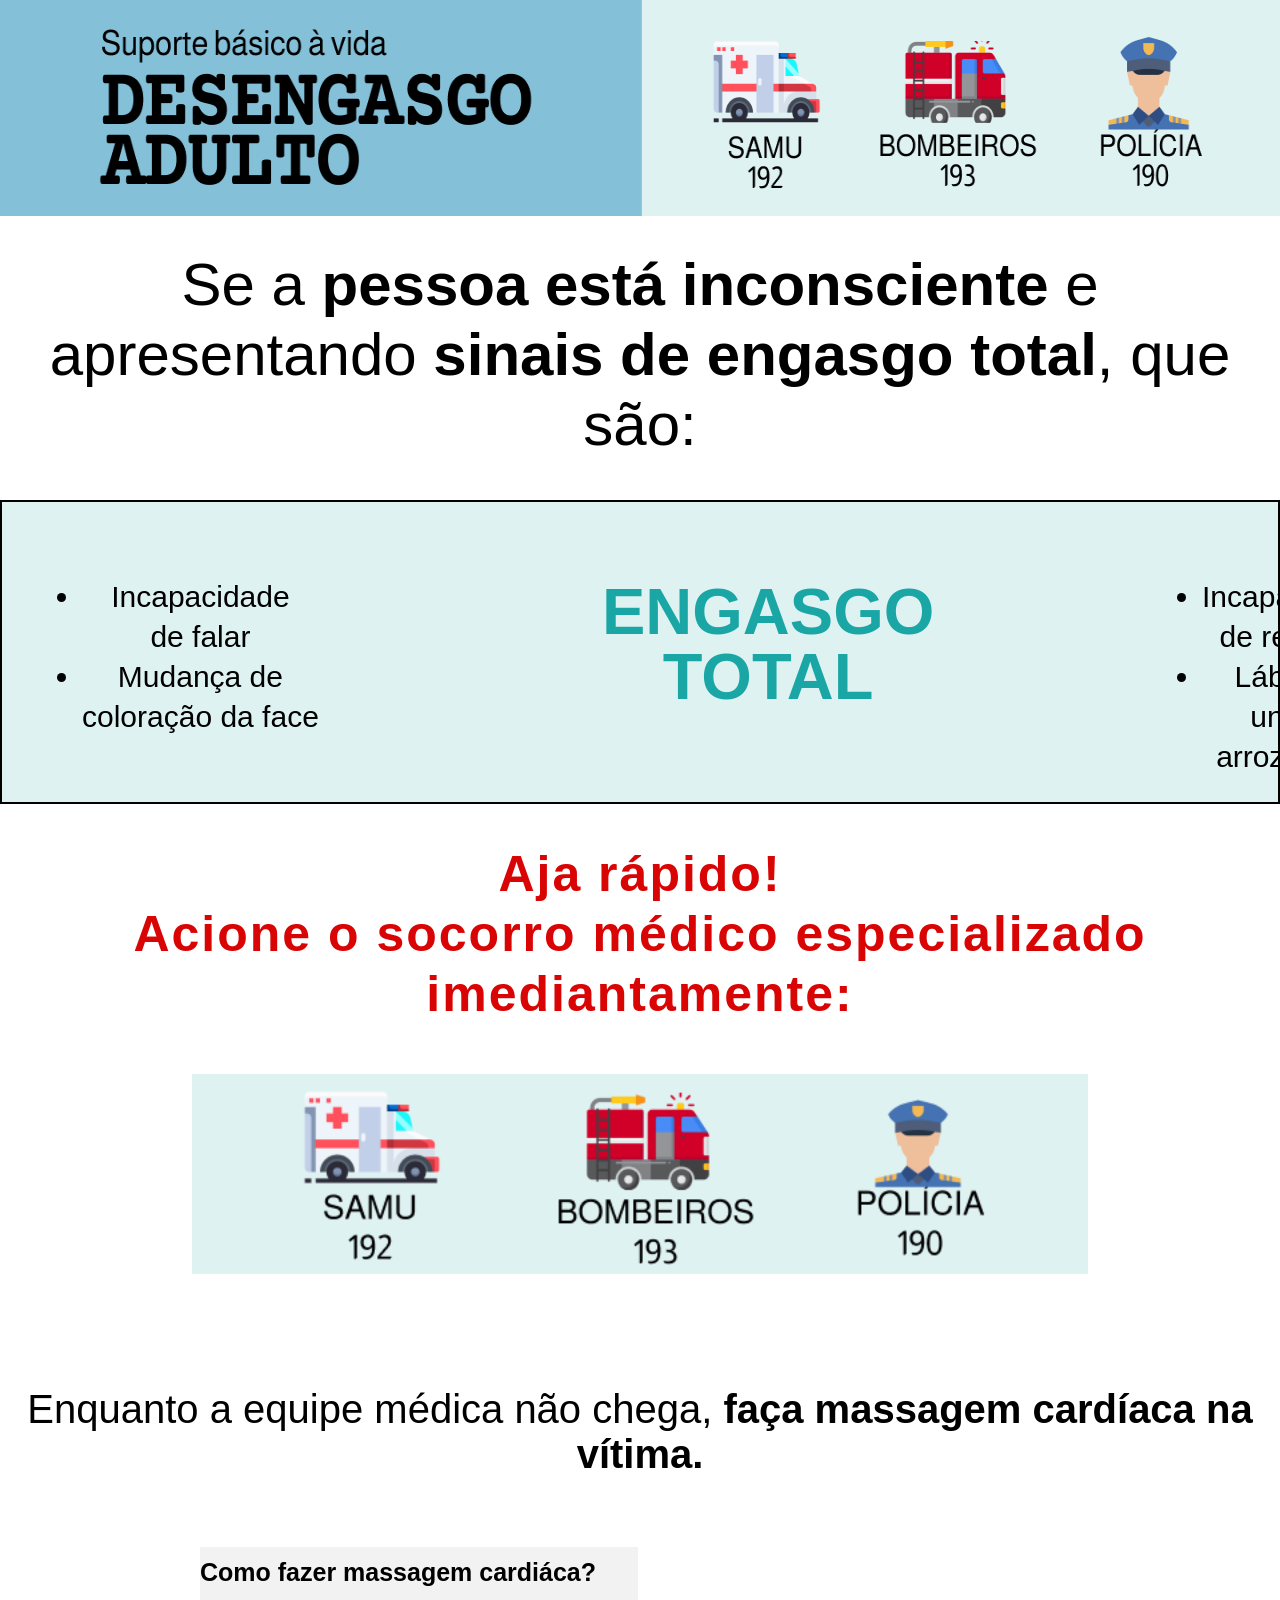
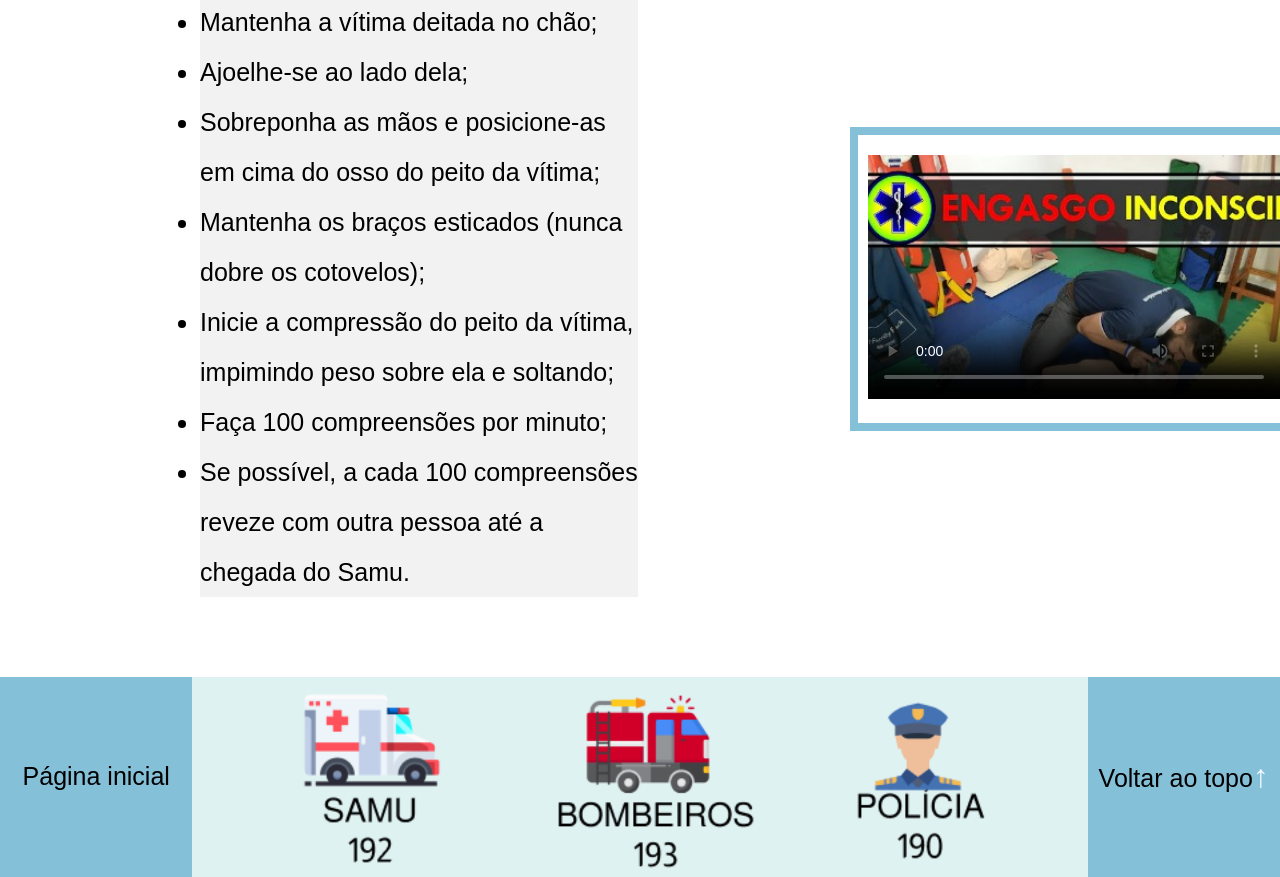
==== 1 - ATIVIDADES - uniesp_introducao_a_programacao/TECNOLOGIA PARA FRONT-END I/TED AV2/index_inconsciente.html @ 558fb5e0 "04.12.2022" ====
<!DOCTYPE html>
<html lang="en">
<head>
    <meta charset="UTF-8">
    <meta name="viewport" content="width=device-width, initial-scale=1.0">
    <link rel="stylesheet" href="CSS/style_inconsciente.css">
    <link rel="shortcut icon" href="./img/sos.png">

    <title>Desengasgo Adulto</title>
</head>
<body>
    
    <div class="container">

        <div class="nav"> <!--Cabeçalho-->
            <img src="./img/cabeçalho.png" alt="cabecalho" class="img">
        </div>

        <div class="conteudo1"> <!---Sub-titulo-->
            <p>Se a <b>pessoa está inconsciente</b> e <br> apresentando <b>sinais de engasgo total</b>, que são:</p>
        </div>

        <div class="conteudo2"> <!---Textos abaixo do sub-titulo-->
            <div id="titulo1">
                <p>ENGASGO <br>TOTAL</p>
            </div>
                <div class="menuesquerdo">
                    <ul>
                        <li>Incapacidade <br>de falar</li>
                        <li>Mudança de <br>coloração da face</li>
                    </ul>
                </div>
                <div class="menudireito">    
                    <ul>
                        <li>Incapacidade <br>de respirar</li>
                        <li>Lábios e unhas arrozeados</li>
                    </ul>
                </div>
        </div>

        <div class="conteudo3">
            <p>Aja rápido! <br>Acione o socorro médico especializado imediantamente:</p>
            <img src="./img/emergencia.png" alt="emergencia" class="img">
        </div>
            
        <div class="conteudo4"> <!---Texto e video-->
                <div id="titulo2">
                    <p>Enquanto a equipe médica não chega, <b>faça massagem cardíaca na vítima.</b></p>
                </div>
            <div class="massagemcardiaca">
                <ul>
                    <p><b>Como fazer massagem cardiáca?</b></p>
                    <li>Mantenha a vítima deitada no chão;</li>
                    <li>Ajoelhe-se ao lado dela;</li>
                    <li>Sobreponha as mãos e posicione-as <br>em cima do osso do peito da vítima;</li>
                    <li>Mantenha os braços esticados (nunca <br>dobre os cotovelos);</li>
                    <li>Inicie a compressão do peito da vítima, <br>impimindo peso sobre ela e soltando;</li>
                    <li>Faça 100 compreensões por minuto;</li>
                    <li>Se possível, a cada 100 compreensões <br>reveze com outra pessoa até a <br>chegada do Samu.</li>
                </ul>
            </div>

            <div class="video">
                    <form>
                    <video controls 
                    width="483px"
                    poster="./img/capa_engasgo_incosciente.jpg">
                    <source src="./Video/Engasgo_inconsciente.mp4" type="video/mp4">
                    </video>
                </form>
            </div>
        </div>

        
        <div class="sidebaresquerdo"> <!---Botão voltar o inicio--->
            <div id="paginainicial">
            <p> <a href="index_Layout.HTML">Página inicial</a></p>
            </div>
        </div>
    
    
        <div class="sidebardireito"> <!---Botão voltar ao topo--->
            <div id="voltaraotopo">
            <p> <a class="btn" href="#">Voltar ao topo</a></p>
            </div>
        </div>

        <div class="footer">
            <img src="./img/emergencia.png" alt="emergencia" class="img">
        </div>
    </div>


</body>
</html>
---- 1 - ATIVIDADES - uniesp_introducao_a_programacao/TECNOLOGIA PARA FRONT-END I/TED AV2/CSS/style_inconsciente.css ----
*{
    margin: 0px;
    padding: 0px;
    scroll-behavior: smooth;
}

body, ul, li, a {
    font-family: Arial, Helvetica, sans-serif;
    text-decoration: none;

}

.container {
    display: grid;
    grid-template-columns: 1fr 1fr 1fr;
    grid-template-rows: 1fr 1fr 1fr 1fr 1fr 1fr;
    grid-template-areas: "nav nav nav"
                        "conteudo1 conteudo1 conteudo1"
                        "conteudo2 conteudo2 conteudo2"
                        "conteudo3 conteudo3 conteudo3"
                        "conteudo4 conteudo4 conteudo4"
                        "sidebaresquerdo footer sidebardireito";
    position: relative;
    margin: auto;
    height: 100vh;
    
}

.nav img {
    width: 100%;
    height: 216px;
}

.nav {
    grid-area: nav;
    left: 0px;
    top: 0px;
}

.conteudo1 {
    grid-area: conteudo1;
    align-items: center;
    text-align: center;
    font-style: normal;
    font-size: 60px;
    line-height: 70px;
    margin-top: 30px;
    display:inline;
}

.conteudo2 {
    grid-area: conteudo2;
    margin-top: 40px;
    background-color: #DFF2F2;
    position: relative;
    height: 300px;
    border: 2px solid #000000;
    align-items: center;
}

#titulo1 {
    
    text-align: center;
    justify-content:center;
    line-height: 50px;
    font-size: 65px;
    font-style: normal;
    margin-top: 6%;
    margin-left: 600px;
    position: absolute;
    font-weight: bold;
    color: #1BA6A6;
    line-height: 65px;
    
}

.menuesquerdo {

    align-items:center;
    text-align:center;
    margin-left: 80px;
    margin-top: 75px;
    position: absolute;
    font-size: 30px;
    line-height: 40px;
}

.menudireito {
    align-items:center;
    text-align: center;
    margin-left: 1200px;
    margin-top: 75px;
    position: absolute;
    font-size: 30px;
    line-height: 40px;
}

.conteudo3 {
    grid-area: conteudo3;
    align-items: center;
    text-align: center;
    margin-top: 40px;
    font-size: 50px;
    line-height: 60px;
    color: #D90404;
    letter-spacing: 2px;
    font-weight: bold;
}

.conteudo3 img {
    margin-top: 50px;
    height: 200px;
}

.conteudo4 {
    grid-area: conteudo4;
    margin-top: 100px;
    position: relative;
}

#titulo2 {
    text-align: center;
    font-size: 40px;
}

.massagemcardiaca {
    position: absolute;
    margin-left: 200px;
    margin-top: 70px;
    font-size: 25px;
    line-height: 50px;
    justify-content:space-around;
    display: inline;
    background-color: #F2F2F2;

}

.video {
    position: absolute;
    margin-left: 850px;
    margin-top: 250px;
    border: 5px solid #84C1D9;
    background: #FFFFFF;

}

.container form {
    padding: 20px 10px 20px 10px;
    background-color: #FFFFFF;
    border: 3px solid #84C1D9;
}


.sidebaresquerdo {
    grid-area: sidebaresquerdo;
    background-color: #84C1D9;
    width: 100%;
    height: 22.2vh;
    left: 0px;
    margin-top: 800px;
    display: flex;
    align-items: center;
    justify-content:center;
}

.sidebardireito {
    grid-area: sidebardireito;
    background-color: #84C1D9;
    width: 100%;
    height: 22.2vh;
    left: 0px;
    margin-top: 800px;
    display: flex;
    align-items: center;
    text-align: center;
    justify-content:space-around;
    
}

.container a {
    color: #000000;
    cursor: pointer;
}

#paginainicial {
    color: #000000;
    display: flex;
    font-size: 25px;
    text-align: center;

}

#voltaraotopo {
    color: #000000;
    display: flex;
    font-size: 25px;
    text-align: center;
}

.container a:hover {
    color: #ffffff;
    background-color: #84C1D9;
    font-size: 110%;
}


.footer {
    grid-area: footer;
    background-size: cover;
    margin-top: 800px;
    width: 100%;
    height: 22.2vh;
    display: flex;
    text-align: center;
    align-items: stretch;
    justify-content: center;
}

.btn::after {
    content: "↑";
    font-size: 32px;
    font-weight: bold;
    color: aliceblue;
    transition: margin-top 250ms;
}
.btn:hover::after {
    margin-top:-8px;
}
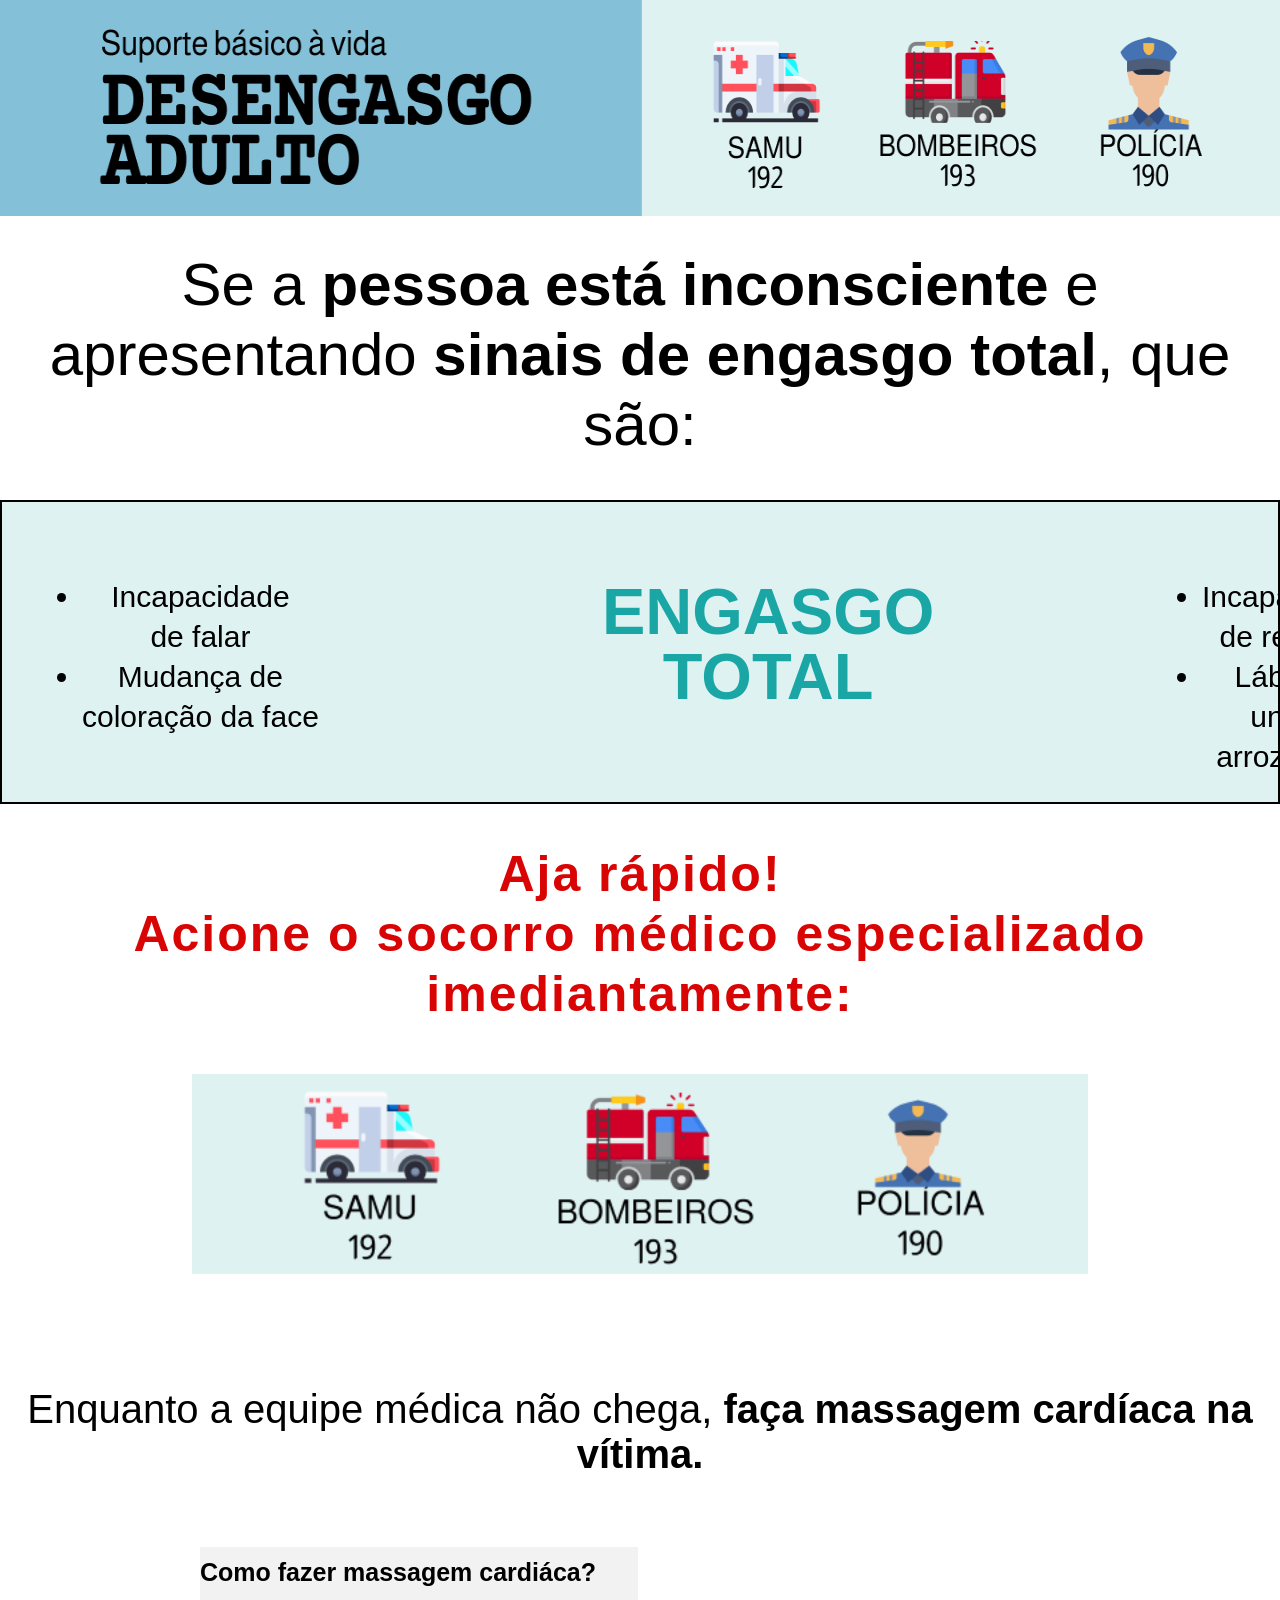
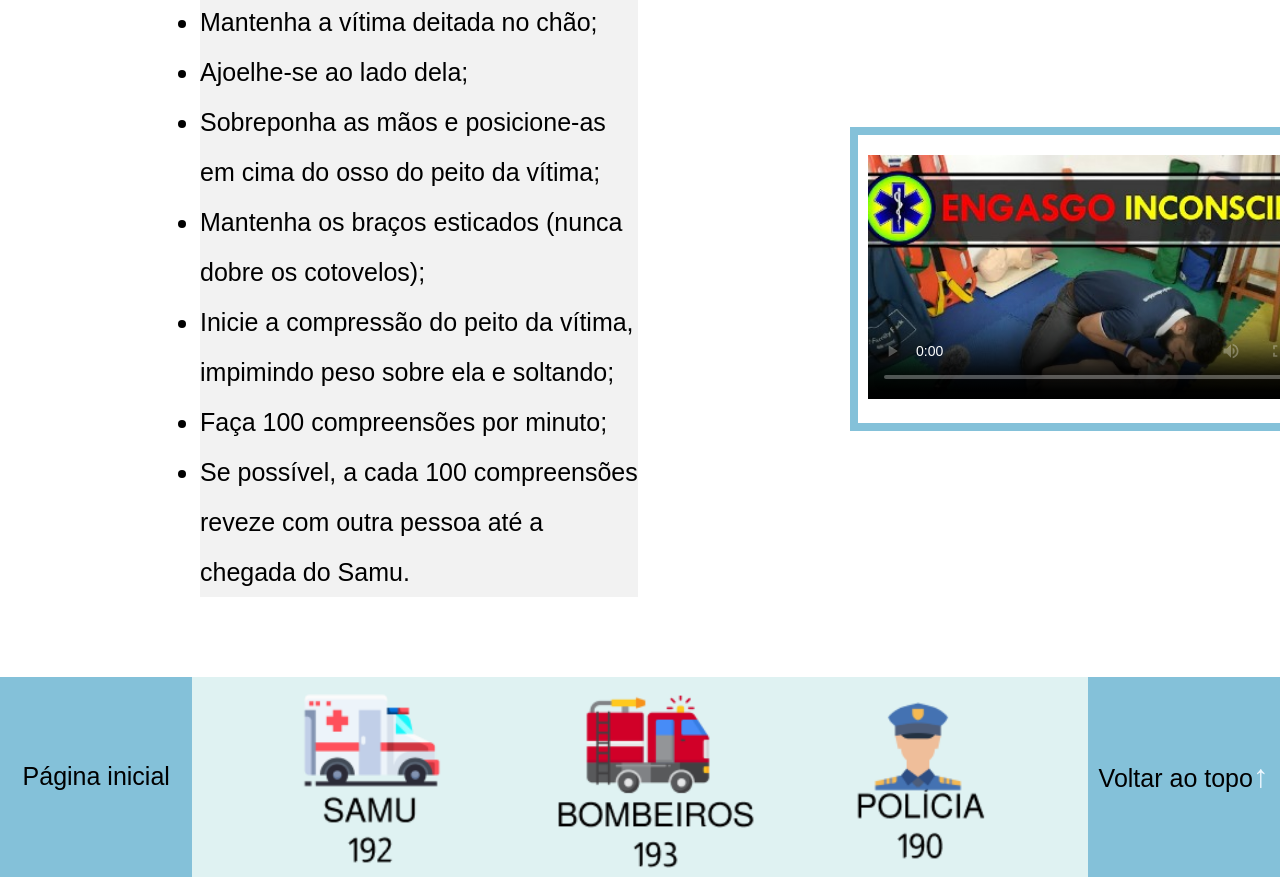
==== commit 7d25dcf8: "07.12.2022" ====
--- a/1 - ATIVIDADES - uniesp_introducao_a_programacao/TECNOLOGIA PARA FRONT-END I/TED AV2/index_inconsciente.html
+++ b/1 - ATIVIDADES - uniesp_introducao_a_programacao/TECNOLOGIA PARA FRONT-END I/TED AV2/index_inconsciente.html
@@ -65,7 +65,7 @@
                     <video controls 
                     width="483px"
                     poster="./img/capa_engasgo_incosciente.jpg">
-                    <source src="./Video/Engasgo_inconsciente.mp4" type="video/mp4">
+                    <source src="./Video_inconsciente/Engasgo_inconsciente.mp4" type="video/mp4">
                     </video>
                 </form>
             </div>
